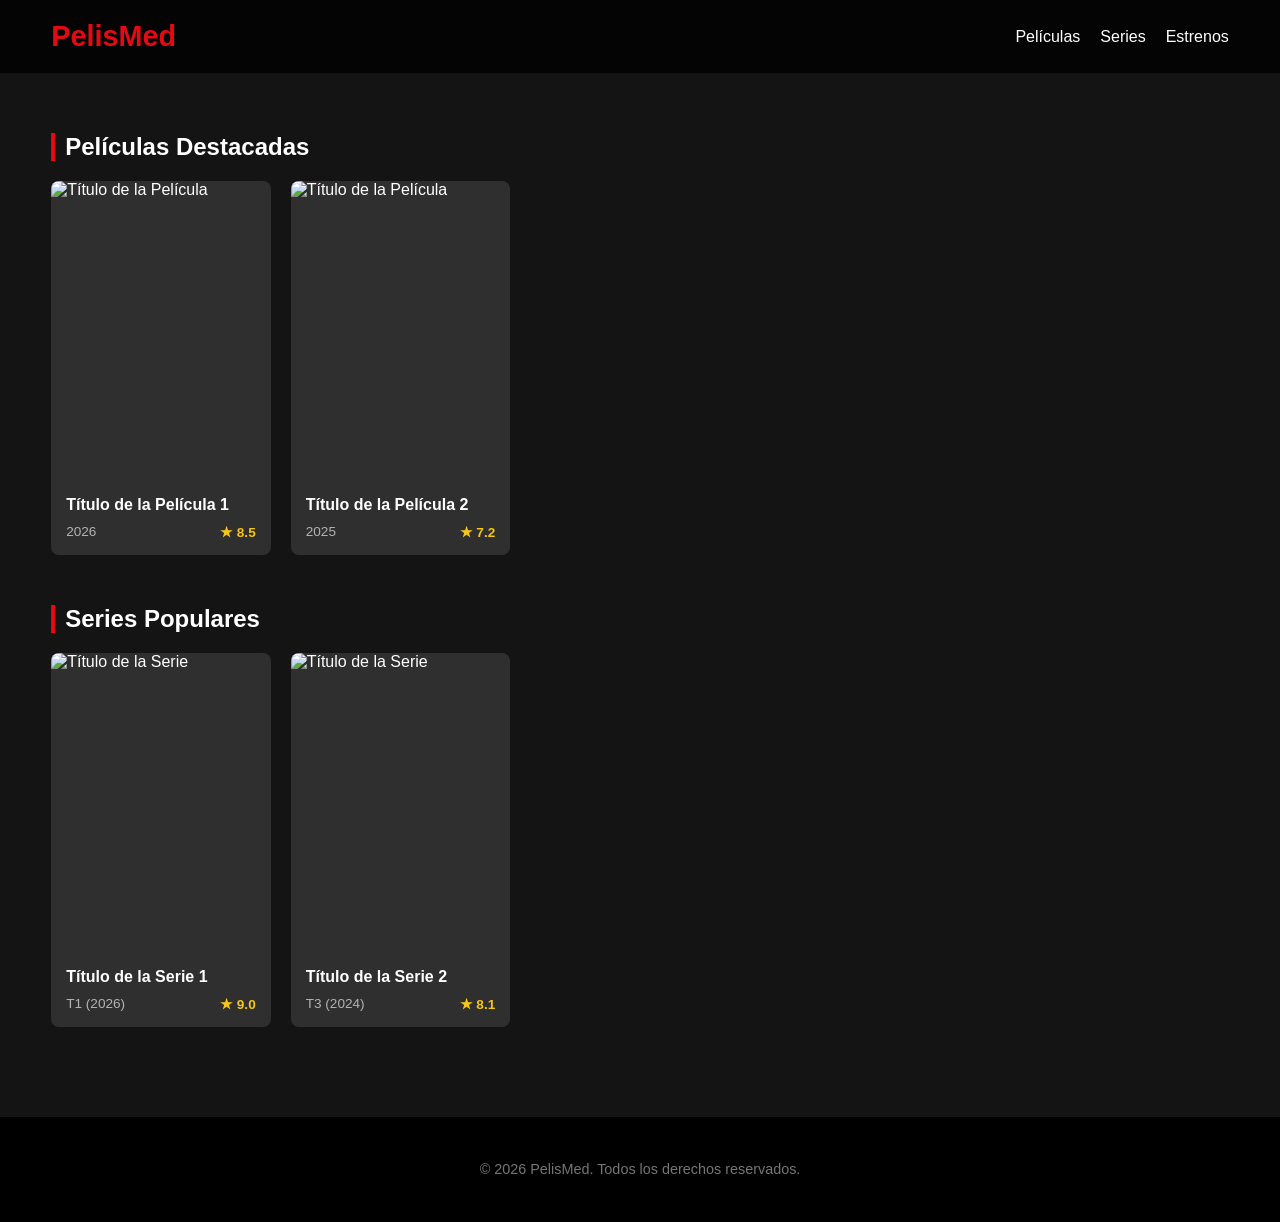
==== inicio.html @ 21fcb92b "Add inicio.html for movie and series listings" ====
<!DOCTYPE html>
<html lang="es">
<head>
    <meta charset="UTF-8">
    <meta name="viewport" content="width=device-width, initial-scale=1.0">
    <title>PelisMed - Películas y Series en Línea</title>
    <style>
        /* Estilos básicos para dar estructura y oscuridad (estilo streaming) */
        :root {
            --bg-color: #141414;
            --text-color: #ffffff;
            --accent-color: #e50914;
            --card-bg: #2f2f2f;
        }

        body {
            font-family: 'Segoe UI', Tahoma, Geneva, Verdana, sans-serif;
            background-color: var(--bg-color);
            color: var(--text-color);
            margin: 0;
            padding: 0;
        }

        header {
            display: flex;
            justify-content: space-between;
            align-items: center;
            padding: 20px 4%;
            background-color: rgba(0, 0, 0, 0.8);
            position: sticky;
            top: 0;
            z-index: 1000;
        }

        .logo {
            font-size: 1.8rem;
            font-weight: bold;
            color: var(--accent-color);
            text-decoration: none;
        }

        nav ul {
            list-style: none;
            display: flex;
            gap: 20px;
            margin: 0;
            padding: 0;
        }

        nav a {
            color: var(--text-color);
            text-decoration: none;
            font-weight: 500;
            transition: color 0.3s;
        }

        nav a:hover {
            color: var(--accent-color);
        }

        main {
            padding: 40px 4%;
        }

        .section-title {
            font-size: 1.5rem;
            margin-bottom: 20px;
            border-left: 4px solid var(--accent-color);
            padding-left: 10px;
        }

        .grid-container {
            display: grid;
            grid-template-columns: repeat(auto-fill, minmax(200px, 1fr));
            gap: 20px;
            margin-bottom: 50px;
        }

        .card {
            background-color: var(--card-bg);
            border-radius: 8px;
            overflow: hidden;
            transition: transform 0.3s;
            cursor: pointer;
        }

        .card:hover {
            transform: scale(1.05);
        }

        .card img {
            width: 100%;
            height: 300px;
            object-fit: cover;
            display: block;
        }

        .card-content {
            padding: 15px;
        }

        .card-title {
            font-size: 1rem;
            margin: 0 0 10px 0;
            white-space: nowrap;
            overflow: hidden;
            text-overflow: ellipsis;
        }

        .card-info {
            display: flex;
            justify-content: space-between;
            font-size: 0.85rem;
            color: #b3b3b3;
        }

        .rating {
            color: #f5c518;
            font-weight: bold;
        }

        footer {
            text-align: center;
            padding: 30px;
            background-color: #000;
            color: #757575;
            font-size: 0.9rem;
        }
    </style>
</head>
<body>

    <!-- Encabezado de la página -->
    <header>
        <a href="#" class="logo">PelisMed</a>
        <nav>
            <ul>
                <li><a href="#peliculas">Películas</a></li>
                <li><a href="#series">Series</a></li>
                <li><a href="#estrenos">Estrenos</a></li>
            </ul>
        </nav>
    </header>

    <!-- Contenido Principal -->
    <main>

        <!-- Sección de Películas -->
        <section id="peliculas">
            <h2 class="section-title">Películas Destacadas</h2>
            <div class="grid-container">
                
                <!-- Tarjeta de Película 1 -->
                <article class="card">
                    <img src="https://placeholder.com" alt="Título de la Película">
                    <div class="card-content">
                        <h3 class="card-title">Título de la Película 1</h3>
                        <div class="card-info">
                            <span>2026</span>
                            <span class="rating">★ 8.5</span>
                        </div>
                    </div>
                </article>

                <!-- Tarjeta de Película 2 -->
                <article class="card">
                    <img src="https://placeholder.com" alt="Título de la Película">
                    <div class="card-content">
                        <h3 class="card-title">Título de la Película 2</h3>
                        <div class="card-info">
                            <span>2025</span>
                            <span class="rating">★ 7.2</span>
                        </div>
                    </div>
                </article>

                <!-- Puedes duplicar este bloque de 'article' para añadir más películas -->

            </div>
        </section>

        <!-- Sección de Series -->
        <section id="series">
            <h2 class="section-title">Series Populares</h2>
            <div class="grid-container">
                
                <!-- Tarjeta de Serie 1 -->
                <article class="card">
                    <img src="https://placeholder.com" alt="Título de la Serie">
                    <div class="card-content">
                        <h3 class="card-title">Título de la Serie 1</h3>
                        <div class="card-info">
                            <span>T1 (2026)</span>
                            <span class="rating">★ 9.0</span>
                        </div>
                    </div>
                </article>

                <!-- Tarjeta de Serie 2 -->
                <article class="card">
                    <img src="https://placeholder.com" alt="Título de la Serie">
                    <div class="card-content">
                        <h3 class="card-title">Título de la Serie 2</h3>
                        <div class="card-info">
                            <span>T3 (2024)</span>
                            <span class="rating">★ 8.1</span>
                        </div>
                    </div>
                </article>

                <!-- Puedes duplicar este bloque de 'article' para añadir más series -->

            </div>
        </section>

    </main>

    <!-- Pie de página -->
    <footer>
        <p>&copy; 2026 PelisMed. Todos los derechos reservados.</p>
    </footer>

</body>
</html>
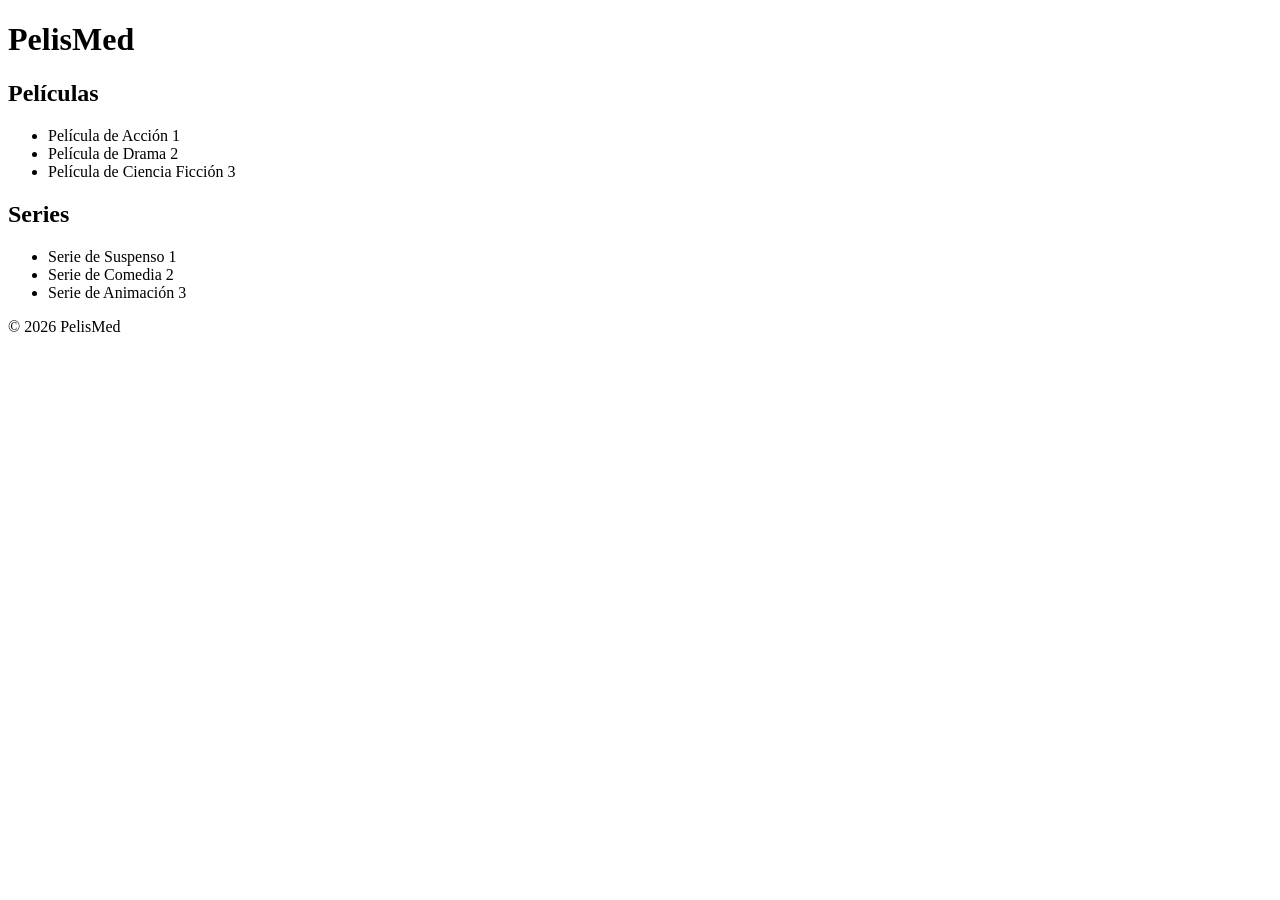
==== commit d8273bcf: "Refactor inicio.html to simplify structure Removed styling and added sections for movies and series." ====
--- a/inicio.html
+++ b/inicio.html
@@ -3,221 +3,39 @@
 <head>
     <meta charset="UTF-8">
     <meta name="viewport" content="width=device-width, initial-scale=1.0">
-    <title>PelisMed - Películas y Series en Línea</title>
-    <style>
-        /* Estilos básicos para dar estructura y oscuridad (estilo streaming) */
-        :root {
-            --bg-color: #141414;
-            --text-color: #ffffff;
-            --accent-color: #e50914;
-            --card-bg: #2f2f2f;
-        }
-
-        body {
-            font-family: 'Segoe UI', Tahoma, Geneva, Verdana, sans-serif;
-            background-color: var(--bg-color);
-            color: var(--text-color);
-            margin: 0;
-            padding: 0;
-        }
-
-        header {
-            display: flex;
-            justify-content: space-between;
-            align-items: center;
-            padding: 20px 4%;
-            background-color: rgba(0, 0, 0, 0.8);
-            position: sticky;
-            top: 0;
-            z-index: 1000;
-        }
-
-        .logo {
-            font-size: 1.8rem;
-            font-weight: bold;
-            color: var(--accent-color);
-            text-decoration: none;
-        }
-
-        nav ul {
-            list-style: none;
-            display: flex;
-            gap: 20px;
-            margin: 0;
-            padding: 0;
-        }
-
-        nav a {
-            color: var(--text-color);
-            text-decoration: none;
-            font-weight: 500;
-            transition: color 0.3s;
-        }
-
-        nav a:hover {
-            color: var(--accent-color);
-        }
-
-        main {
-            padding: 40px 4%;
-        }
-
-        .section-title {
-            font-size: 1.5rem;
-            margin-bottom: 20px;
-            border-left: 4px solid var(--accent-color);
-            padding-left: 10px;
-        }
-
-        .grid-container {
-            display: grid;
-            grid-template-columns: repeat(auto-fill, minmax(200px, 1fr));
-            gap: 20px;
-            margin-bottom: 50px;
-        }
-
-        .card {
-            background-color: var(--card-bg);
-            border-radius: 8px;
-            overflow: hidden;
-            transition: transform 0.3s;
-            cursor: pointer;
-        }
-
-        .card:hover {
-            transform: scale(1.05);
-        }
-
-        .card img {
-            width: 100%;
-            height: 300px;
-            object-fit: cover;
-            display: block;
-        }
-
-        .card-content {
-            padding: 15px;
-        }
-
-        .card-title {
-            font-size: 1rem;
-            margin: 0 0 10px 0;
-            white-space: nowrap;
-            overflow: hidden;
-            text-overflow: ellipsis;
-        }
-
-        .card-info {
-            display: flex;
-            justify-content: space-between;
-            font-size: 0.85rem;
-            color: #b3b3b3;
-        }
-
-        .rating {
-            color: #f5c518;
-            font-weight: bold;
-        }
-
-        footer {
-            text-align: center;
-            padding: 30px;
-            background-color: #000;
-            color: #757575;
-            font-size: 0.9rem;
-        }
-    </style>
+    <title>PelisMed</title>
 </head>
 <body>
 
-    <!-- Encabezado de la página -->
+    <!-- Título principal en grande -->
     <header>
-        <a href="#" class="logo">PelisMed</a>
-        <nav>
-            <ul>
-                <li><a href="#peliculas">Películas</a></li>
-                <li><a href="#series">Series</a></li>
-                <li><a href="#estrenos">Estrenos</a></li>
-            </ul>
-        </nav>
+        <h1>PelisMed</h1>
     </header>
 
-    <!-- Contenido Principal -->
     <main>
-
-        <!-- Sección de Películas -->
-        <section id="peliculas">
-            <h2 class="section-title">Películas Destacadas</h2>
-            <div class="grid-container">
-                
-                <!-- Tarjeta de Película 1 -->
-                <article class="card">
-                    <img src="https://placeholder.com" alt="Título de la Película">
-                    <div class="card-content">
-                        <h3 class="card-title">Título de la Película 1</h3>
-                        <div class="card-info">
-                            <span>2026</span>
-                            <span class="rating">★ 8.5</span>
-                        </div>
-                    </div>
-                </article>
-
-                <!-- Tarjeta de Película 2 -->
-                <article class="card">
-                    <img src="https://placeholder.com" alt="Título de la Película">
-                    <div class="card-content">
-                        <h3 class="card-title">Título de la Película 2</h3>
-                        <div class="card-info">
-                            <span>2025</span>
-                            <span class="rating">★ 7.2</span>
-                        </div>
-                    </div>
-                </article>
-
-                <!-- Puedes duplicar este bloque de 'article' para añadir más películas -->
-
-            </div>
+        <!-- Categoría de Películas -->
+        <section>
+            <h2>Películas</h2>
+            <ul>
+                <li>Película de Acción 1</li>
+                <li>Película de Drama 2</li>
+                <li>Película de Ciencia Ficción 3</li>
+            </ul>
         </section>
 
-        <!-- Sección de Series -->
-        <section id="series">
-            <h2 class="section-title">Series Populares</h2>
-            <div class="grid-container">
-                
-                <!-- Tarjeta de Serie 1 -->
-                <article class="card">
-                    <img src="https://placeholder.com" alt="Título de la Serie">
-                    <div class="card-content">
-                        <h3 class="card-title">Título de la Serie 1</h3>
-                        <div class="card-info">
-                            <span>T1 (2026)</span>
-                            <span class="rating">★ 9.0</span>
-                        </div>
-                    </div>
-                </article>
-
-                <!-- Tarjeta de Serie 2 -->
-                <article class="card">
-                    <img src="https://placeholder.com" alt="Título de la Serie">
-                    <div class="card-content">
-                        <h3 class="card-title">Título de la Serie 2</h3>
-                        <div class="card-info">
-                            <span>T3 (2024)</span>
-                            <span class="rating">★ 8.1</span>
-                        </div>
-                    </div>
-                </article>
-
-                <!-- Puedes duplicar este bloque de 'article' para añadir más series -->
-
-            </div>
+        <!-- Categoría de Series -->
+        <section>
+            <h2>Series</h2>
+            <ul>
+                <li>Serie de Suspenso 1</li>
+                <li>Serie de Comedia 2</li>
+                <li>Serie de Animación 3</li>
+            </ul>
         </section>
-
     </main>
 
-    <!-- Pie de página -->
     <footer>
-        <p>&copy; 2026 PelisMed. Todos los derechos reservados.</p>
+        <p>&copy; 2026 PelisMed</p>
     </footer>
 
 </body>
